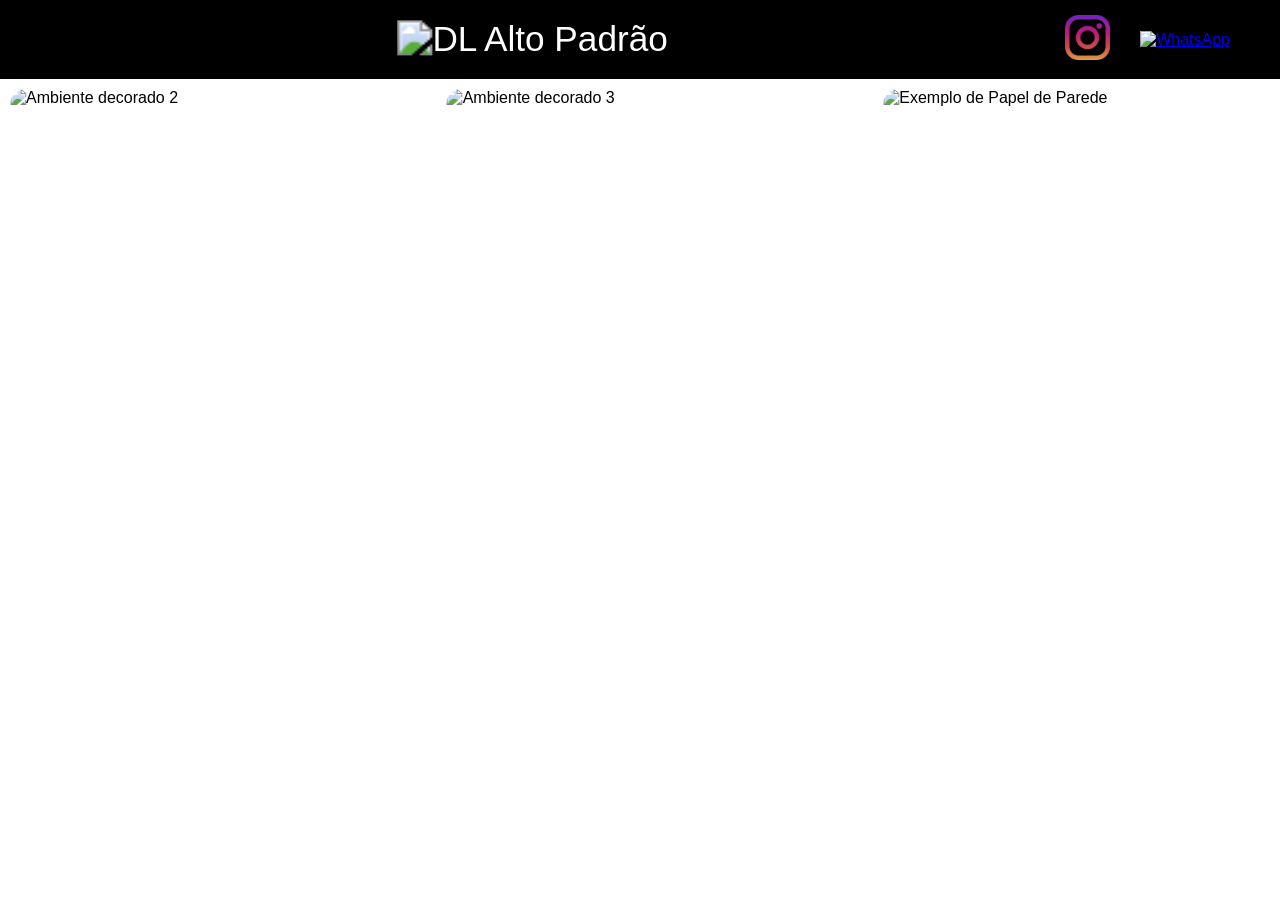
==== index.html @ 4da40164 "Adiciona logo do insta e centraliza a logo DL" ====
<!DOCTYPE html>
<html lang="pt-br">

<head>
    <meta charset="UTF-8">
    <meta name="viewport" content="width=device-width, initial-scale=1.0">
    <title>DL alto padrão</title>
    <link rel="stylesheet" href="style.css">
    <link rel="stylesheet" href="https://cdn.jsdelivr.net/npm/swiper@11/swiper-bundle.min.css" />
    <link rel="stylesheet" href="https://cdnjs.cloudflare.com/ajax/libs/font-awesome/6.5.1/css/all.min.css">
</head>

<body>
    <nav class="navbar">
        <div class="logo">
            <img src="images/logo_photoroom.png" alt="DL Alto Padrão">
        </div>

        <div class="icons">
            <ul class="nav-links">
                <li>
                    <a href="https://www.instagram.com/dlpapeisepersianas/" target="_blank" class="btn-insta">
                        <img src="images/instagram (1).png" alt="Instagram">
                    </a>
                </li>

                <li>
                    <a href="https://wa.me/5548998632088?text=Olá!%20Gostaria%20de%20falar%20sobre%20os%20papéis%20e%20persianas." target="_blank">
                        <img src="images/icone_wpp.png" alt="WhatsApp">
                    </a>
                </li>
            </ul>
        </div>
    </nav>

    <section class="swiper mySwiper">
        <!-- carrossel -->
        <div class="swiper-wrapper">
            <div class="swiper-slide">
                <div class="card">
                    <img src="images/Imagem_1.jpg" alt="Ambiente decorado 1">
                </div>
            </div>

            <div class="swiper-slide">
                <div class="card">
                    <img src="images/Imagem_2.jpg" alt="Ambiente decorado 2">
                </div>
            </div>

            <div class="swiper-slide">
                <div class="card">
                    <img src="images/Imagem_3.jpg" alt="Ambiente decorado 3">
                </div>
            </div>

            <div class="swiper-slide">
                <div class="card">
                    <img src="https://images.unsplash.com/photo-1618221195710-dd6b41faaea6?q=80&w=600&auto=format&fit=crop" alt="Exemplo de Papel de Parede">
                </div>
            </div>
            <div class="swiper-slide">
                <div class="card">
                    <img src="https://images.unsplash.com/photo-1600585154340-be6161a56a0c?q=80&w=600&auto=format&fit=crop" alt="Exemplo de Persiana">
                </div>
            </div>
        </div>

    </section>

    <script src="https://cdn.jsdelivr.net/npm/swiper@11/swiper-bundle.min.js"></script>

    <script>
        var swiper = new Swiper(".mySwiper", {
            loop: true,
            grabCursor: true,

            // SCROLL CONTÍNUO E SUAVE
            freeMode: {
                enabled: true,
                sticky: false,
            },
            autoplay: {
                delay: 1,
                disableOnInteraction: false,
                pauseOnMouseEnter: true,
            },
            speed: 8000, // Ajuste a velocidade aqui (8000 = 8 segundos de transição)

            // RESPONSIVIDADE
            breakpoints: {
                320: { // Celular
                    slidesPerView: 1,
                    spaceBetween: 15,
                },
                640: { // Tablet
                    slidesPerView: 2,
                    spaceBetween: 20,
                },
                1024: { // Desktop
                    slidesPerView: 3,
                    spaceBetween: 30,
                }
            },

            // NAVEGAÇÃO
            navigation: {
                nextEl: ".swiper-button-next",
                prevEl: ".swiper-button-prev",
            },
            pagination: {
                el: ".swiper-pagination",
                clickable: true,
            },
        });
    </script>
</body>

</html>
---- style.css ----
/* Tirar todas as bordas e espaços indesejados */

* {
    margin: 0;
    padding: 0;
    box-sizing: border-box;
    font-family: Helvetica, sans-serif;
}


/* estilo da barra */

.navbar {
    background-color: #000;
    display: flex;
    /* Reduzimos o padding vertical para o mínimo possível (ex: 5px) */
    padding: 5px 50px;
    color: white;
    align-items: center;
    gap: 50px;
    padding: 15px 50px;
}


/* estilo da logo */

.logo {
    display: flex;
    justify-content: center;
    align-items: center;
    flex: 1;
}

.logo img {
    max-height: 200px;
    width: auto;
    object-fit: contain;
    transform: scale(2.2);
    mix-blend-mode: lighten;
}


/* estilo lista de links */

.nav-links a img {
    /* Define o tamanho real ideal para ícones de barra (ajuste se quiser maior/menor) */
    max-height: 45px;
    width: auto;
    object-fit: contain;
    mix-blend-mode: lighten;
    /* Prepara a imagem para um efeito suave ao passar o mouse */
    transition: transform 0.3s ease;
}

.nav-links {
    display: flex;
    align-items: center;
    gap: 30px;
    list-style: none;
    margin: 0;
    padding: 0;
}


/* Efeito ao passar o mouse: Dá um leve zoom no ícone em vez de tentar mudar a cor (já que é uma imagem) */

.nav-links a:hover img {
    transform: scale(1.1);
}


/* =========================================
   ESTILOS DO CARROSSEL DE IMAGENS
========================================= */


/* Contêiner principal do carrossel */

.swiper {
    width: 100%;
    height: auto;
    padding: 50px 0;
    /* Espaço em cima e embaixo do carrossel */
    box-sizing: border-box;
}

.swiper-slide {
    display: flex;
    justify-content: center;
    align-items: center;
    padding: 10px;
}


/* O Cartão agora serve apenas como uma moldura para a imagem */

.card {
    border-radius: 15px;
    width: 100%;
    height: 400px;
    /* Define uma altura fixa para que todas as fotos fiquem do mesmo tamanho */
    overflow: hidden;
    /* Corta qualquer pedaço da imagem que passe dos cantos arredondados */
}


/* A Imagem preenchendo 100% do cartão */

.card img {
    width: 100%;
    height: 100%;
    object-fit: cover;
    /* Impede que a imagem fique achatada ou esticada */
    display: block;
    transition: transform 0.5s ease;
    /* Prepara a imagem para um efeito suave */
}


/* Efeito de zoom na imagem ao passar o mouse (Opcional, mas dá um toque de Alto Padrão) */

.card:hover img {
    transform: scale(1.05);
}


/* Personalizando as setas */

.swiper-button-next,
.swiper-button-prev {
    color: white;
    transform: scale(0.7);
    text-shadow: 0 2px 4px rgba(0, 0, 0, 0.8);
    /* Sombra na seta para garantir leitura sobre fotos claras */
}


/* Personalizando a paginação (pontinhos) */

.swiper-pagination {
    position: relative;
    margin-top: 20px;
}

.swiper-pagination-bullet {
    background-color: transparent;
    border: 2px solid white;
    opacity: 1;
    width: 12px;
    height: 12px;
}

.swiper-pagination-bullet-active {
    background-color: white;
}
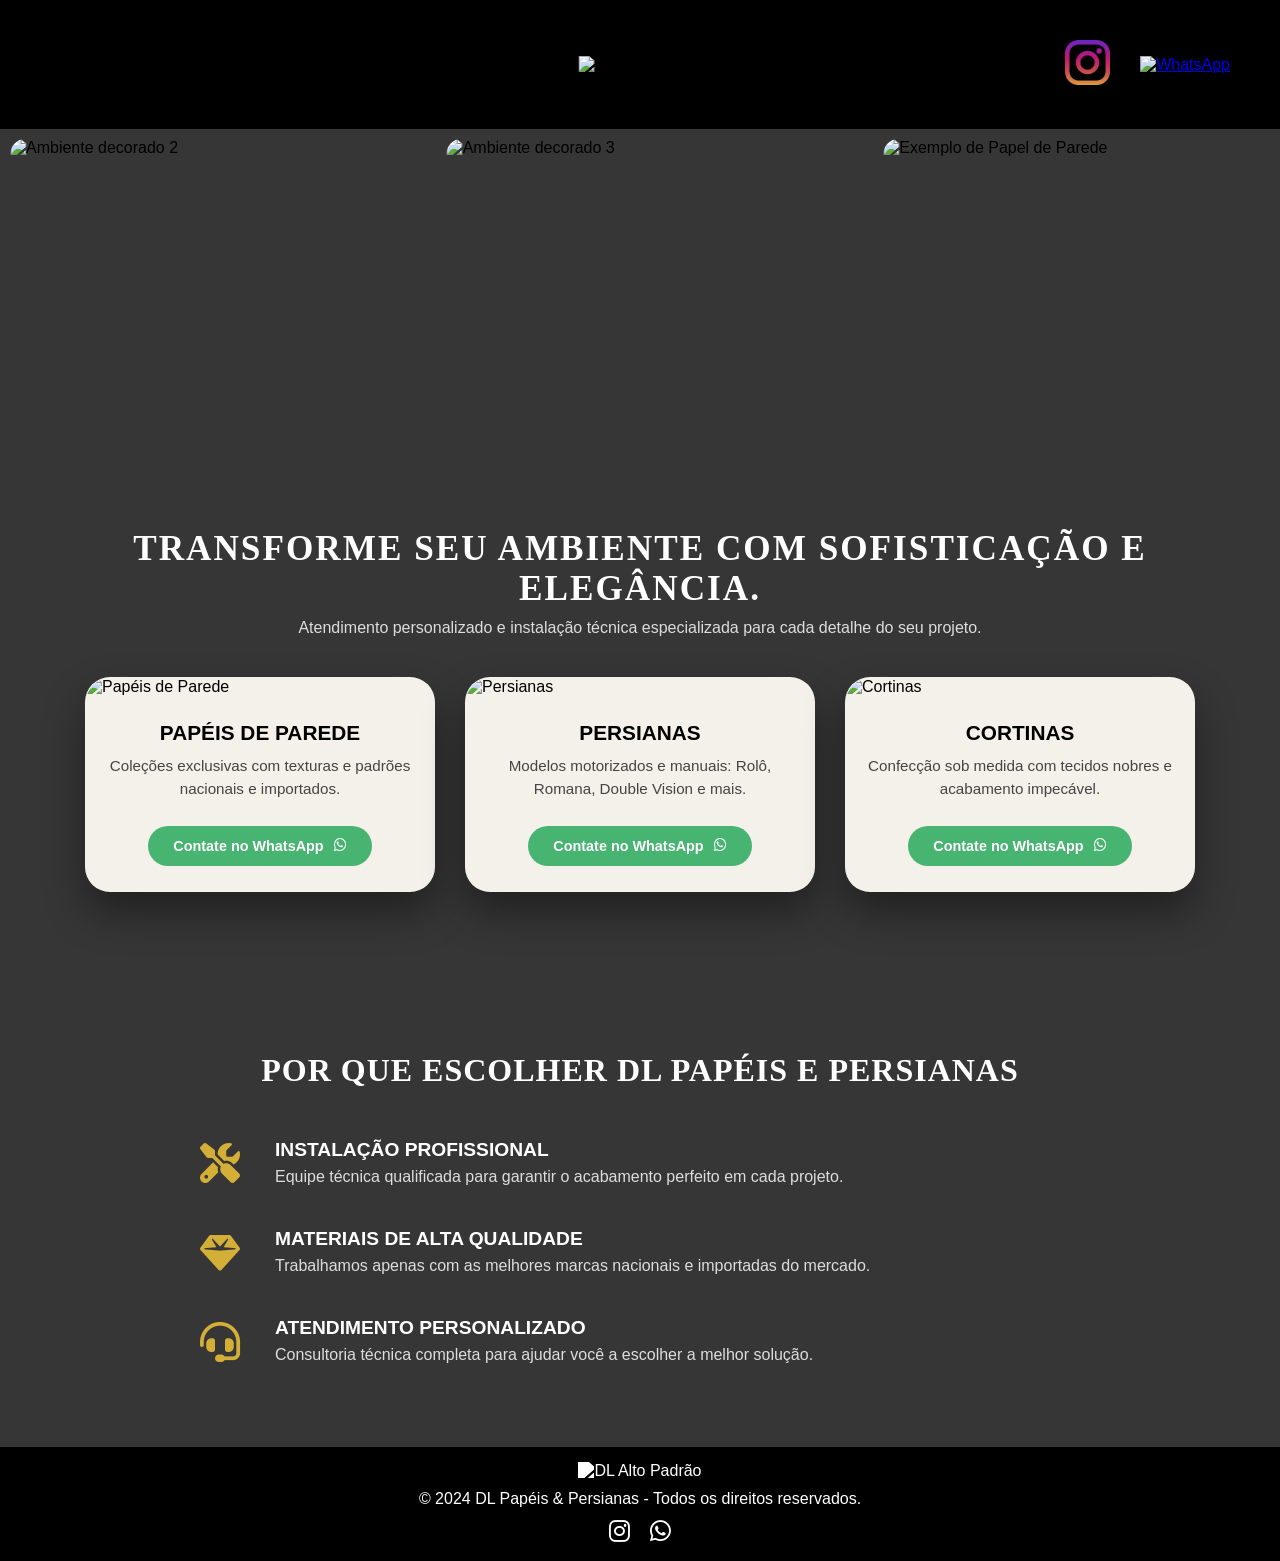
==== commit 52b4d65c: "pagina completa" ====
--- a/index.html
+++ b/index.html
@@ -34,7 +34,11 @@
     </nav>
 
     <section class="swiper mySwiper">
+
+
         <!-- carrossel -->
+
+
         <div class="swiper-wrapper">
             <div class="swiper-slide">
                 <div class="card">
@@ -114,6 +118,100 @@
             },
         });
     </script>
+
+
+    <!-- FIM DO CARROSSEL -->
+
+
+    <section class="servicos">
+        <div class="servicos-header">
+            <h2>TRANSFORME SEU AMBIENTE COM SOFISTICAÇÃO E ELEGÂNCIA.</h2>
+            <p>Atendimento personalizado e instalação técnica especializada para cada detalhe do seu projeto.</p>
+        </div>
+
+        <div class="servicos-container">
+            <div class="servico-card">
+                <div class="card-image">
+                    <img src="images/imagem_4.jpg" alt="Papéis de Parede">
+                </div>
+                <div class="card-content">
+                    <h3>PAPÉIS DE PAREDE</h3>
+                    <p>Coleções exclusivas com texturas e padrões nacionais e importados.</p>
+                    <a href="https://wa.me/5548998632088?text=Olá!%20Gostaria%20de%20falar%20sobre%20os%20papéis%20e%20persianas" target="_blank" class="btn-whatsapp-card">
+                    Contate no WhatsApp <i class="fab fa-whatsapp"></i>
+                </a>
+                </div>
+            </div>
+
+            <div class="servico-card">
+                <div class="card-image">
+                    <img src="images/imagem_5.jpg" alt="Persianas">
+                </div>
+                <div class="card-content">
+                    <h3>PERSIANAS</h3>
+                    <p>Modelos motorizados e manuais: Rolô, Romana, Double Vision e mais.</p>
+                    <a href="https://wa.me/5548998632088?text=Olá!%20Gostaria%20de%20falar%20sobre%20os%20papéis%20e%20persianas" target="_blank" class="btn-whatsapp-card">
+                    Contate no WhatsApp <i class="fab fa-whatsapp"></i>
+                </a>
+                </div>
+            </div>
+
+            <div class="servico-card">
+                <div class="card-image">
+                    <img src="images/imagem_6.jpg" alt="Cortinas">
+                </div>
+                <div class="card-content">
+                    <h3>CORTINAS</h3>
+                    <p>Confecção sob medida com tecidos nobres e acabamento impecável.</p>
+                    <a href="https://wa.me/5548998632088?text=Olá!%20Gostaria%20de%20falar%20sobre%20as%20cortinas" target="_blank" class="btn-whatsapp-card">
+                    Contate no WhatsApp <i class="fab fa-whatsapp "></i>
+                </a>
+                </div>
+            </div>
+        </div>
+    </section>
+    <section class="diferenciais">
+        <div class="container">
+            <h2 class="titulo-serif">POR QUE ESCOLHER DL PAPÉIS E PERSIANAS</h2>
+
+            <div class="diferenciais-grid">
+                <div class="diferencial-item">
+                    <i class="fas fa-tools"></i>
+                    <div class="diferencial-txt">
+                        <h3>INSTALAÇÃO PROFISSIONAL</h3>
+                        <p>Equipe técnica qualificada para garantir o acabamento perfeito em cada projeto.</p>
+                    </div>
+                </div>
+
+                <div class="diferencial-item">
+                    <i class="fas fa-gem"></i>
+                    <div class="diferencial-txt">
+                        <h3>MATERIAIS DE ALTA QUALIDADE</h3>
+                        <p>Trabalhamos apenas com as melhores marcas nacionais e importadas do mercado.</p>
+                    </div>
+                </div>
+
+                <div class="diferencial-item">
+                    <i class="fas fa-headset"></i>
+                    <div class="diferencial-txt">
+                        <h3>ATENDIMENTO PERSONALIZADO</h3>
+                        <p>Consultoria técnica completa para ajudar você a escolher a melhor solução.</p>
+                    </div>
+                </div>
+            </div>
+        </div>
+    </section>
+
+    <footer class="footer-final">
+        <div class="footer-content">
+            <img src="images/logo_photoroom.png" alt="DL Alto Padrão" class="footer-logo">
+            <p>&copy; 2024 DL Papéis & Persianas - Todos os direitos reservados.</p>
+            <div class="footer-social">
+                <a href="https://www.instagram.com/dlpapeisepersianas/" target="_blank"><i class="fab fa-instagram"></i></a>
+                <a href="https://wa.me/5548998632088" target="_blank"><i class="fab fa-whatsapp"></i></a>
+            </div>
+        </div>
+    </footer>
 </body>
 
 </html>
--- a/style.css
+++ b/style.css
@@ -1,4 +1,6 @@
-/* Tirar todas as bordas e espaços indesejados */
+/* =========================================
+   1. RESET E FUNDO GLOBAL (CINZA ESCURO)
+========================================= */
 
 * {
     margin: 0;
@@ -7,62 +9,66 @@
     font-family: Helvetica, sans-serif;
 }
 
-
-/* estilo da barra */
+body {
+    /* Fundo Cinza Escuro sólido no lugar da imagem Versace */
+    background-color: #363636;
+    margin: 0;
+}
+
+
+/* =========================================
+   2. NAVBAR (CABEÇALHO MAIS LARGO)
+========================================= */
 
 .navbar {
-    background-color: #000;
-    display: flex;
-    /* Reduzimos o padding vertical para o mínimo possível (ex: 5px) */
-    padding: 5px 50px;
-    color: white;
-    align-items: center;
-    gap: 50px;
-    padding: 15px 50px;
-}
-
-
-/* estilo da logo */
+    background-color: #000 !important;
+    display: flex;
+    justify-content: flex-end;
+    align-items: center;
+    padding: 40px 50px;
+    /* Mais grossa e imponente */
+    position: relative;
+    z-index: 10;
+}
+
+
+/* Centraliza a Logo Absolutamente */
 
 .logo {
-    display: flex;
-    justify-content: center;
-    align-items: center;
-    flex: 1;
+    position: absolute;
+    left: 50%;
+    transform: translateX(-50%);
+    display: flex;
+    justify-content: center;
+    align-items: center;
 }
 
 .logo img {
-    max-height: 200px;
+    max-height: 250px;
     width: auto;
     object-fit: contain;
-    transform: scale(2.2);
     mix-blend-mode: lighten;
 }
 
 
-/* estilo lista de links */
+/* Ícones Redes Sociais */
+
+.nav-links {
+    display: flex;
+    align-items: center;
+    gap: 30px;
+    list-style: none;
+    margin: 0;
+    padding: 0;
+}
 
 .nav-links a img {
-    /* Define o tamanho real ideal para ícones de barra (ajuste se quiser maior/menor) */
     max-height: 45px;
     width: auto;
     object-fit: contain;
     mix-blend-mode: lighten;
-    /* Prepara a imagem para um efeito suave ao passar o mouse */
     transition: transform 0.3s ease;
 }
-
-.nav-links {
-    display: flex;
-    align-items: center;
-    gap: 30px;
-    list-style: none;
-    margin: 0;
-    padding: 0;
-}
-
-
-/* Efeito ao passar o mouse: Dá um leve zoom no ícone em vez de tentar mudar a cor (já que é uma imagem) */
 
 .nav-links a:hover img {
     transform: scale(1.1);
@@ -70,18 +76,14 @@
 
 
 /* =========================================
-   ESTILOS DO CARROSSEL DE IMAGENS
-========================================= */
-
-
-/* Contêiner principal do carrossel */
+   3. CARROSSEL (SWIPER)
+========================================= */
 
 .swiper {
     width: 100%;
     height: auto;
     padding: 50px 0;
-    /* Espaço em cima e embaixo do carrossel */
-    box-sizing: border-box;
+    background-color: transparent !important;
 }
 
 .swiper-slide {
@@ -90,52 +92,28 @@
     align-items: center;
     padding: 10px;
 }
-
-
-/* O Cartão agora serve apenas como uma moldura para a imagem */
 
 .card {
     border-radius: 15px;
     width: 100%;
-    height: 400px;
-    /* Define uma altura fixa para que todas as fotos fiquem do mesmo tamanho */
+    height: 300px;
     overflow: hidden;
-    /* Corta qualquer pedaço da imagem que passe dos cantos arredondados */
-}
-
-
-/* A Imagem preenchendo 100% do cartão */
+}
 
 .card img {
     width: 100%;
     height: 100%;
     object-fit: cover;
-    /* Impede que a imagem fique achatada ou esticada */
     display: block;
     transition: transform 0.5s ease;
-    /* Prepara a imagem para um efeito suave */
-}
-
-
-/* Efeito de zoom na imagem ao passar o mouse (Opcional, mas dá um toque de Alto Padrão) */
+}
 
 .card:hover img {
-    transform: scale(1.05);
-}
-
-
-/* Personalizando as setas */
-
-.swiper-button-next,
-.swiper-button-prev {
-    color: white;
-    transform: scale(0.7);
-    text-shadow: 0 2px 4px rgba(0, 0, 0, 0.8);
-    /* Sombra na seta para garantir leitura sobre fotos claras */
-}
-
-
-/* Personalizando a paginação (pontinhos) */
+    transform: scale(1.10);
+}
+
+
+/* Setas e Paginação */
 
 .swiper-pagination {
     position: relative;
@@ -152,4 +130,238 @@
 
 .swiper-pagination-bullet-active {
     background-color: white;
+}
+
+.swiper-button-next,
+.swiper-button-prev {
+    color: white;
+    transform: scale(0.7);
+    text-shadow: 0 2px 4px rgba(0, 0, 0, 0.8);
+}
+
+
+/* =========================================
+   4. SERVIÇOS LUXO (CARDS)
+========================================= */
+
+.servicos {
+    padding: 80px 20px;
+    background-color: transparent !important;
+    display: flex;
+    flex-direction: column;
+    align-items: center;
+}
+
+.servicos-header {
+    text-align: center;
+    margin-bottom: 40px;
+}
+
+.servicos-header h2 {
+    font-family: "Times New Roman", Times, serif;
+    font-size: 2.2rem;
+    color: #fff;
+    margin-bottom: 10px;
+    font-weight: 700;
+    text-transform: uppercase;
+    letter-spacing: 2px;
+}
+
+.servicos-header p {
+    color: #ddd;
+}
+
+.servicos-container {
+    display: flex;
+    justify-content: center;
+    gap: 30px;
+    flex-wrap: wrap;
+    max-width: 1200px;
+    width: 100%;
+}
+
+.servico-card {
+    background-color: #f4f1ea;
+    border-radius: 25px;
+    overflow: hidden;
+    width: 350px;
+    box-shadow: 0 20px 40px rgba(0, 0, 0, 0.4);
+    transition: transform 0.4s ease;
+    border: 1px solid rgba(255, 255, 255, 0.1);
+}
+
+.servico-card:hover {
+    transform: translateY(-15px);
+}
+
+.card-image img {
+    width: 100%;
+    height: 250px;
+    object-fit: cover;
+}
+
+.card-content {
+    padding: 25px 20px;
+    text-align: center;
+}
+
+.card-content h3 {
+    font-family: "Arial", sans-serif;
+    font-size: 1.3rem;
+    margin-bottom: 10px;
+    color: #000;
+    font-weight: 900;
+    text-transform: uppercase;
+}
+
+.card-content p {
+    font-size: 0.95rem;
+    color: #444;
+    margin-bottom: 25px;
+    line-height: 1.5;
+}
+
+.btn-whatsapp-card {
+    display: inline-flex;
+    align-items: center;
+    justify-content: center;
+    background-color: #48b471;
+    color: white;
+    padding: 12px 25px;
+    border-radius: 50px;
+    text-decoration: none;
+    font-weight: bold;
+    font-size: 0.9rem;
+    gap: 10px;
+    transition: 0.3s;
+}
+
+.btn-whatsapp-card:hover {
+    background-color: #368a56;
+    transform: scale(1.05);
+}
+
+
+/* =========================================
+   5. DIFERENCIAIS
+========================================= */
+
+.diferenciais {
+    padding: 80px 20px;
+    background-color: transparent !important;
+}
+
+.container {
+    max-width: 900px;
+    margin: 0 auto;
+}
+
+.titulo-serif {
+    font-family: "Times New Roman", Times, serif;
+    text-align: center;
+    font-size: 2rem;
+    margin-bottom: 50px;
+    letter-spacing: 1px;
+    color: #fff;
+}
+
+.diferenciais-grid {
+    display: flex;
+    flex-direction: column;
+    gap: 40px;
+}
+
+.diferencial-item {
+    display: flex;
+    align-items: center;
+    gap: 25px;
+    text-align: left;
+}
+
+.diferencial-item i {
+    font-size: 2.5rem;
+    color: #d4af37;
+    min-width: 60px;
+    text-align: center;
+}
+
+.diferencial-txt h3 {
+    font-size: 1.2rem;
+    margin-bottom: 5px;
+    font-weight: 800;
+    color: #fff;
+}
+
+.diferencial-txt p {
+    color: #ddd;
+    line-height: 1.4;
+}
+
+
+/* =========================================
+   6. RODAPÉ (FOOTER MAIS FINO)
+========================================= */
+
+.footer-final {
+    background-color: #000 !important;
+    color: white;
+    padding: 15px 20px;
+    /* Mais fino e discreto */
+    text-align: center;
+    position: relative;
+    z-index: 10;
+}
+
+.footer-logo {
+    max-height: 120px;
+    /* Logo um pouco menor */
+    margin-bottom: 10px;
+    filter: brightness(0) invert(1);
+}
+
+.footer-social {
+    margin-top: 10px;
+    display: flex;
+    justify-content: center;
+    gap: 20px;
+}
+
+.footer-social a {
+    color: white;
+    font-size: 1.5rem;
+    transition: 0.3s;
+    text-decoration: none;
+}
+
+.footer-social a:hover {
+    color: #25d366;
+}
+
+
+/* =========================================
+   7. RESPONSIVIDADE (CELULARES)
+========================================= */
+
+@media (max-width: 768px) {
+    .navbar {
+        flex-direction: column;
+        justify-content: center;
+        padding: 20px;
+        gap: 20px;
+    }
+    .logo {
+        position: static;
+        transform: none;
+    }
+    .servico-card {
+        width: 100%;
+        max-width: 400px;
+    }
+}
+
+@media (max-width: 600px) {
+    .diferencial-item {
+        flex-direction: column;
+        text-align: center;
+    }
 }
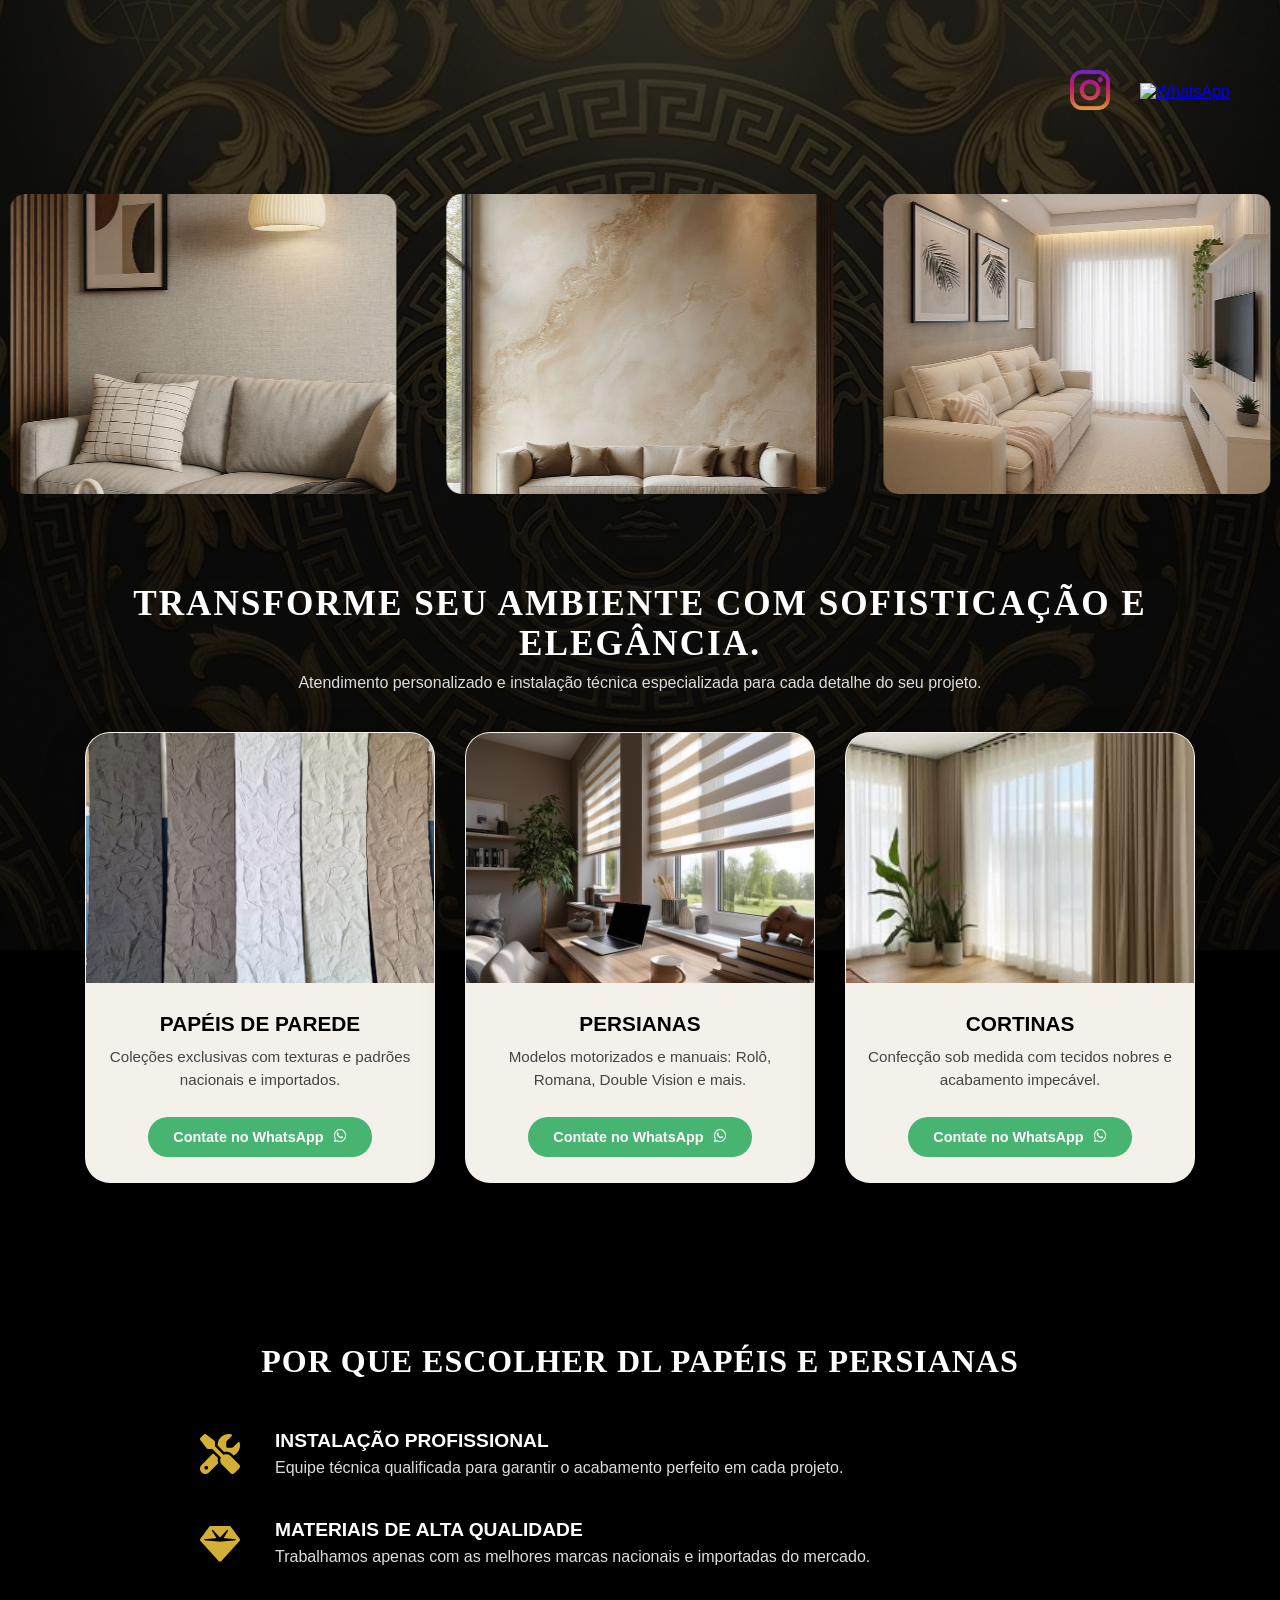
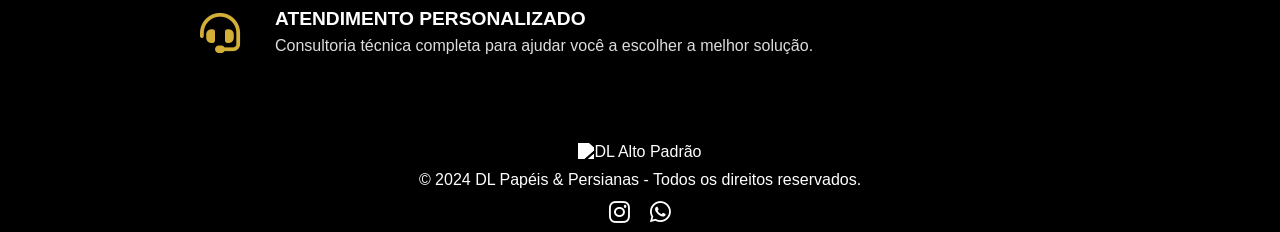
==== commit e70667bc: "Adicionando imagens definitivas e ajustes finais" ====
--- a/index.html
+++ b/index.html
@@ -42,30 +42,30 @@
         <div class="swiper-wrapper">
             <div class="swiper-slide">
                 <div class="card">
-                    <img src="images/Imagem_1.jpg" alt="Ambiente decorado 1">
-                </div>
-            </div>
-
-            <div class="swiper-slide">
-                <div class="card">
-                    <img src="images/Imagem_2.jpg" alt="Ambiente decorado 2">
-                </div>
-            </div>
-
-            <div class="swiper-slide">
-                <div class="card">
-                    <img src="images/Imagem_3.jpg" alt="Ambiente decorado 3">
-                </div>
-            </div>
-
-            <div class="swiper-slide">
-                <div class="card">
-                    <img src="https://images.unsplash.com/photo-1618221195710-dd6b41faaea6?q=80&w=600&auto=format&fit=crop" alt="Exemplo de Papel de Parede">
-                </div>
-            </div>
-            <div class="swiper-slide">
-                <div class="card">
-                    <img src="https://images.unsplash.com/photo-1600585154340-be6161a56a0c?q=80&w=600&auto=format&fit=crop" alt="Exemplo de Persiana">
+                    <img src="images/Imagem_1.jfif" alt="Ambiente decorado 1">
+                </div>
+            </div>
+
+            <div class="swiper-slide">
+                <div class="card">
+                    <img src="images/Imagem_2.jfif" alt="Ambiente decorado 2">
+                </div>
+            </div>
+
+            <div class="swiper-slide">
+                <div class="card">
+                    <img src="images/Imagem_3.jfif" alt="Ambiente decorado 3">
+                </div>
+            </div>
+
+            <div class="swiper-slide">
+                <div class="card">
+                    <img src="images/imagem_4.jfif" alt="Exemplo de Papel de Parede">
+                </div>
+            </div>
+            <div class="swiper-slide">
+                <div class="card">
+                    <img src="images/imagem_5.jfif" alt="Exemplo de Persiana">
                 </div>
             </div>
         </div>
@@ -132,7 +132,7 @@
         <div class="servicos-container">
             <div class="servico-card">
                 <div class="card-image">
-                    <img src="images/imagem_4.jpg" alt="Papéis de Parede">
+                    <img src="images/papel.jfif" alt="Papéis de Parede">
                 </div>
                 <div class="card-content">
                     <h3>PAPÉIS DE PAREDE</h3>
@@ -145,7 +145,7 @@
 
             <div class="servico-card">
                 <div class="card-image">
-                    <img src="images/imagem_5.jpg" alt="Persianas">
+                    <img src="images/persiana.jfif" alt="Persianas">
                 </div>
                 <div class="card-content">
                     <h3>PERSIANAS</h3>
@@ -158,7 +158,7 @@
 
             <div class="servico-card">
                 <div class="card-image">
-                    <img src="images/imagem_6.jpg" alt="Cortinas">
+                    <img src="images/cortina.jfif" alt="Cortinas">
                 </div>
                 <div class="card-content">
                     <h3>CORTINAS</h3>
--- a/style.css
+++ b/style.css
@@ -1,5 +1,5 @@
 /* =========================================
-   1. RESET E FUNDO GLOBAL (CINZA ESCURO)
+   1. RESET BÁSICO
 ========================================= */
 
 * {
@@ -9,30 +9,72 @@
     font-family: Helvetica, sans-serif;
 }
 
+html {
+    background-color: #000;
+    /* Cor absoluta do fundo da página */
+}
+
 body {
-    /* Fundo Cinza Escuro sólido no lugar da imagem Versace */
-    background-color: #363636;
     margin: 0;
-}
-
-
-/* =========================================
-   2. NAVBAR (CABEÇALHO MAIS LARGO)
+    /* Removemos o background-image daqui para acabar com o bug do Safari */
+}
+
+
+/* =========================================
+   2. FUNDO VERSACE GLOBAL (CORREÇÃO DEFINITIVA IOS/ANDROID)
+========================================= */
+
+
+/* Camada da Imagem (Perfeita e sem zoom estourado) */
+
+body::after {
+    content: "";
+    position: fixed;
+    /* Esticamos a imagem além da tela para a barra do iPhone não bugar */
+    top: -50px;
+    bottom: -50px;
+    left: -50px;
+    right: -50px;
+    background-image: url('images/versace.png');
+    background-size: cover;
+    background-position: center;
+    z-index: -2;
+}
+
+
+/* Camada do Escurecimento (Protege 100% da leitura) */
+
+body::before {
+    content: "";
+    position: fixed;
+    /* Esticamos a película escura também */
+    top: -50px;
+    bottom: -50px;
+    left: -50px;
+    right: -50px;
+    background: rgba(0, 0, 0, 0.75);
+    z-index: -1;
+}
+
+
+/* =========================================
+   3. NAVBAR (CABEÇALHO) - DESKTOP
 ========================================= */
 
 .navbar {
-    background-color: #000 !important;
+    background-color: transparent !important;
+    /* Remove o fundo preto e deixa a textura Versace visível */
     display: flex;
     justify-content: flex-end;
     align-items: center;
-    padding: 40px 50px;
-    /* Mais grossa e imponente */
+    padding: 70px 50px;
+    /* Altura do cabeçalho no PC */
     position: relative;
     z-index: 10;
 }
 
 
-/* Centraliza a Logo Absolutamente */
+/* Centraliza a Logo no PC */
 
 .logo {
     position: absolute;
@@ -44,7 +86,8 @@
 }
 
 .logo img {
-    max-height: 250px;
+    height: 370px;
+    /* Tamanho da logo no PC */
     width: auto;
     object-fit: contain;
     mix-blend-mode: lighten;
@@ -63,7 +106,7 @@
 }
 
 .nav-links a img {
-    max-height: 45px;
+    height: 40px;
     width: auto;
     object-fit: contain;
     mix-blend-mode: lighten;
@@ -76,7 +119,7 @@
 
 
 /* =========================================
-   3. CARROSSEL (SWIPER)
+   4. CARROSSEL (SWIPER)
 ========================================= */
 
 .swiper {
@@ -112,9 +155,6 @@
     transform: scale(1.10);
 }
 
-
-/* Setas e Paginação */
-
 .swiper-pagination {
     position: relative;
     margin-top: 20px;
@@ -141,7 +181,7 @@
 
 
 /* =========================================
-   4. SERVIÇOS LUXO (CARDS)
+   5. SERVIÇOS LUXO (CARDS)
 ========================================= */
 
 .servicos {
@@ -243,7 +283,7 @@
 
 
 /* =========================================
-   5. DIFERENCIAIS
+   6. DIFERENCIAIS
 ========================================= */
 
 .diferenciais {
@@ -299,22 +339,20 @@
 
 
 /* =========================================
-   6. RODAPÉ (FOOTER MAIS FINO)
+   7. RODAPÉ (FOOTER) - DESKTOP
 ========================================= */
 
 .footer-final {
     background-color: #000 !important;
     color: white;
-    padding: 15px 20px;
-    /* Mais fino e discreto */
+    padding: 5px 20px;
     text-align: center;
     position: relative;
     z-index: 10;
 }
 
 .footer-logo {
-    max-height: 120px;
-    /* Logo um pouco menor */
+    height: 155px;
     margin-bottom: 10px;
     filter: brightness(0) invert(1);
 }
@@ -339,29 +377,83 @@
 
 
 /* =========================================
-   7. RESPONSIVIDADE (CELULARES)
+   8. RESPONSIVIDADE (CELULARES E TABLETS)
 ========================================= */
 
 @media (max-width: 768px) {
+    /* Navbar Transparente sobreposta */
     .navbar {
-        flex-direction: column;
-        justify-content: center;
+        background-color: transparent !important;
+        flex-direction: row;
+        justify-content: space-between;
+        align-items: center;
         padding: 20px;
-        gap: 20px;
+        position: relative;
+        z-index: 10;
     }
     .logo {
         position: static;
         transform: none;
     }
+    .logo img {
+        height: 50px;
+        width: auto;
+        transform: scale(1);
+    }
+    .nav-links {
+        gap: 15px;
+    }
+    .nav-links a img {
+        height: 25px;
+    }
+    /* MANTÉM O FOOTER PRETO */
+    .footer-final {
+        background-color: #000 !important;
+        padding: 15px 20px;
+    }
+    .footer-logo {
+        height: 35px;
+        margin-bottom: 5px;
+    }
+    /* Ajustes do Site */
+    .swiper {
+        padding: 10px 0 30px 0;
+    }
+    .card {
+        height: 220px;
+        border-radius: 10px;
+    }
+    .servicos-header h2 {
+        font-size: 1.5rem;
+    }
+    .servicos-header p {
+        font-size: 0.9rem;
+    }
+    .servicos-container {
+        gap: 20px;
+    }
     .servico-card {
         width: 100%;
-        max-width: 400px;
-    }
-}
+        max-width: 320px;
+    }
+    .titulo-serif {
+        font-size: 1.6rem;
+    }
+}
+
+
+/* Ajustes para Celulares bem pequenos (até 600px) */
 
 @media (max-width: 600px) {
     .diferencial-item {
         flex-direction: column;
         text-align: center;
+        gap: 15px;
+    }
+    .diferencial-item i {
+        font-size: 2rem;
+    }
+    .diferencial-txt h3 {
+        font-size: 1.1rem;
     }
 }
